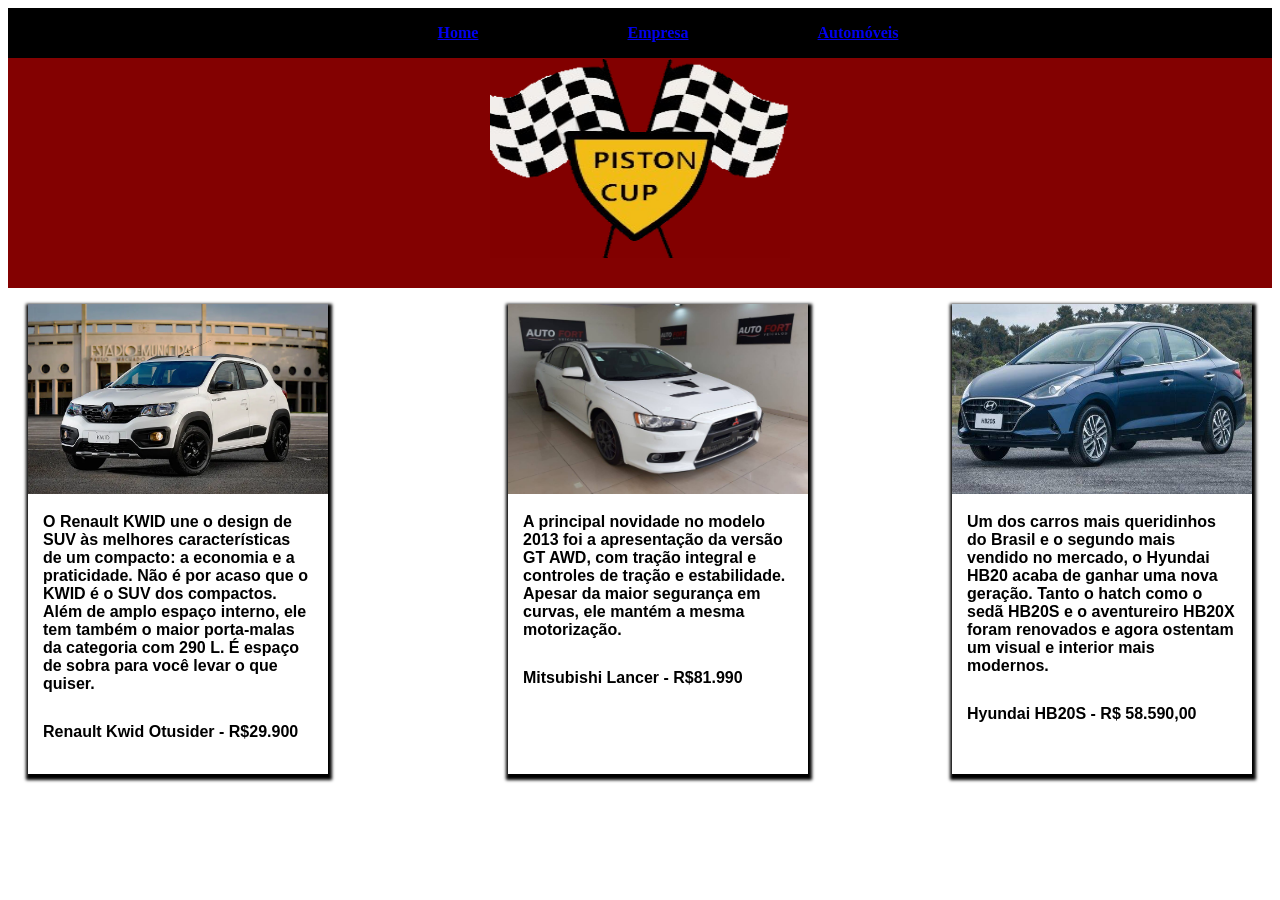
==== carros.html @ 362b1dc7 "S.A" ====
<!DOCTYPE html>
<html lang="pt-br">
<head>
    <meta charset="UTF-8">
    <meta name="viewport" content="width=device-width, initial-scale=1.0">
    <title>Carros</title>
</head>

<link rel="stylesheet"  type="text/css" href="style/style.css">


<body>

    <div class="geral">
        <div class="home">
            <p><a href="piston_cup.html">Home</a></p>
        </div>
        <div class="empresa">
            <p><a href="sobre_piston.html"> Empresa</a></p>
        </div>
        <div class="automoveis">
            <p><a href="carros.html">Automóveis</a></p>
        </div>
      </div>  

      <p align="center">
        <p class="piston"><img src="img/kisspng-racing-flags-formula-1-auto-racing-yarn-symbol-5b4c7437afbc55.6549627315317371437198.png" alt="Piston cop" width="300" height="200" class="trofeu"></p>
      </p>

     <div>
      <div id="renault">
          <img src="img/Renault_Kwid_Outsider_028baixa .jpg" alt="Kwid" width="300" height="190">
          <p class="txt">O Renault KWID une o design de SUV às melhores características de
             um compacto: a economia e a praticidade. Não é por acaso
             que o KWID é o SUV dos compactos. Além de amplo 
             espaço interno, ele tem também o maior porta-malas da categoria com 290 L. 
             É espaço de sobra para você levar o que quiser.</p> 

          <p class="txt">

              Renault Kwid Otusider - R$29.900 

          </p>
      </div>

      <div id="lancer">
          <img src="img/mitsubishi_lancer_2-0_evolution_x_turbo_2011_brasília_67faedd5-89.jpg" alt="lancer" width="300" height="190" >
          <p class="txt">
            A principal novidade no modelo 2013 foi a apresentação da versão GT AWD,
             com tração integral e controles de tração e estabilidade. Apesar da maior 
             segurança em curvas, ele mantém a mesma motorização.
          </p>

          <p class="txt">
             Mitsubishi Lancer - R$81.990 
          </p>
      </div>

      <div id="hb20">
          <img src="img/hyundai-hb20-s-seda-nova-geracao-1-660x372.jpg" alt="HBS20" width="300" height="190">
          <p class="txt">
            Um dos carros mais queridinhos do Brasil e o segundo mais vendido no mercado, 
            o Hyundai HB20 acaba de ganhar uma nova geração. Tanto o hatch como o sedã HB20S
            e o aventureiro HB20X foram renovados e agora ostentam um visual e interior mais
            modernos.
          <p  class="txt">
              Hyundai HB20S - R$ 58.590,00
          </p>

      </div>
    </div>
</body>
</html>
---- style/style.css ----
@charset "UTF-8";

.geral{
  background-color: rgb(0, 0, 0);
  height: 50px;
 }
  .home{
  color: honeydew;
  text-align: center;
  float: left;
  font-weight: bold;
  width: 200px;
  margin-left: 350px;
 }
 .automoveis{
  color: honeydew;
  text-align: center; 
  float: left;
  font-weight: bold;
  width: 200px;
 }
 .empresa{
  color: honeydew;
  text-align: center; 
  float: left;
  font-weight: bold;
  width: 200px;
 }
.inicio{
 font-size: 30px; 
 font-style: arial;
 text-align:center;
}
#pecas{
 font-size: 25px;
 text-align: center;
}
#titulo{
  font-size: 20px;
  font-family: arial;
  text-align: center;
}
#conteudo{
  font-size: 15px;
  font-family: arial;
  margin: auto;
  font-weight: bolder;
  margin-right: 100px;
  width: 700px;

}
.piston{
  text-align: center;
  background-color:rgb(131, 1, 1);
  height: 230px;
  margin-top: -16px;
}
.trofeu{
 margin-right: 100px;
 margin-left: 100px;
}
.sobre{
 margin-top: 100px;
}
#renault{
  box-shadow:  1px 3px 3px 3px black;
  margin-left: 20px;
  margin-right: 10px;
  width: 300px;
  float: left;
  height: 470px;
}
#lancer{
  box-shadow:  1px 3px 3px 3px black;
  margin-left: 170px;
  width: 300px;
  float: left;
  height: 470px;
}
#hb20{
  box-shadow:  1px 3px 3px 3px black;
  margin-left: 20px;
  margin-right: 20px;
  width: 300px;
  float: right;
  height: 470px;
}
.txt{
  padding: 15px;
  font-family: arial;
  margin: auto;
  font-weight: bolder;
}
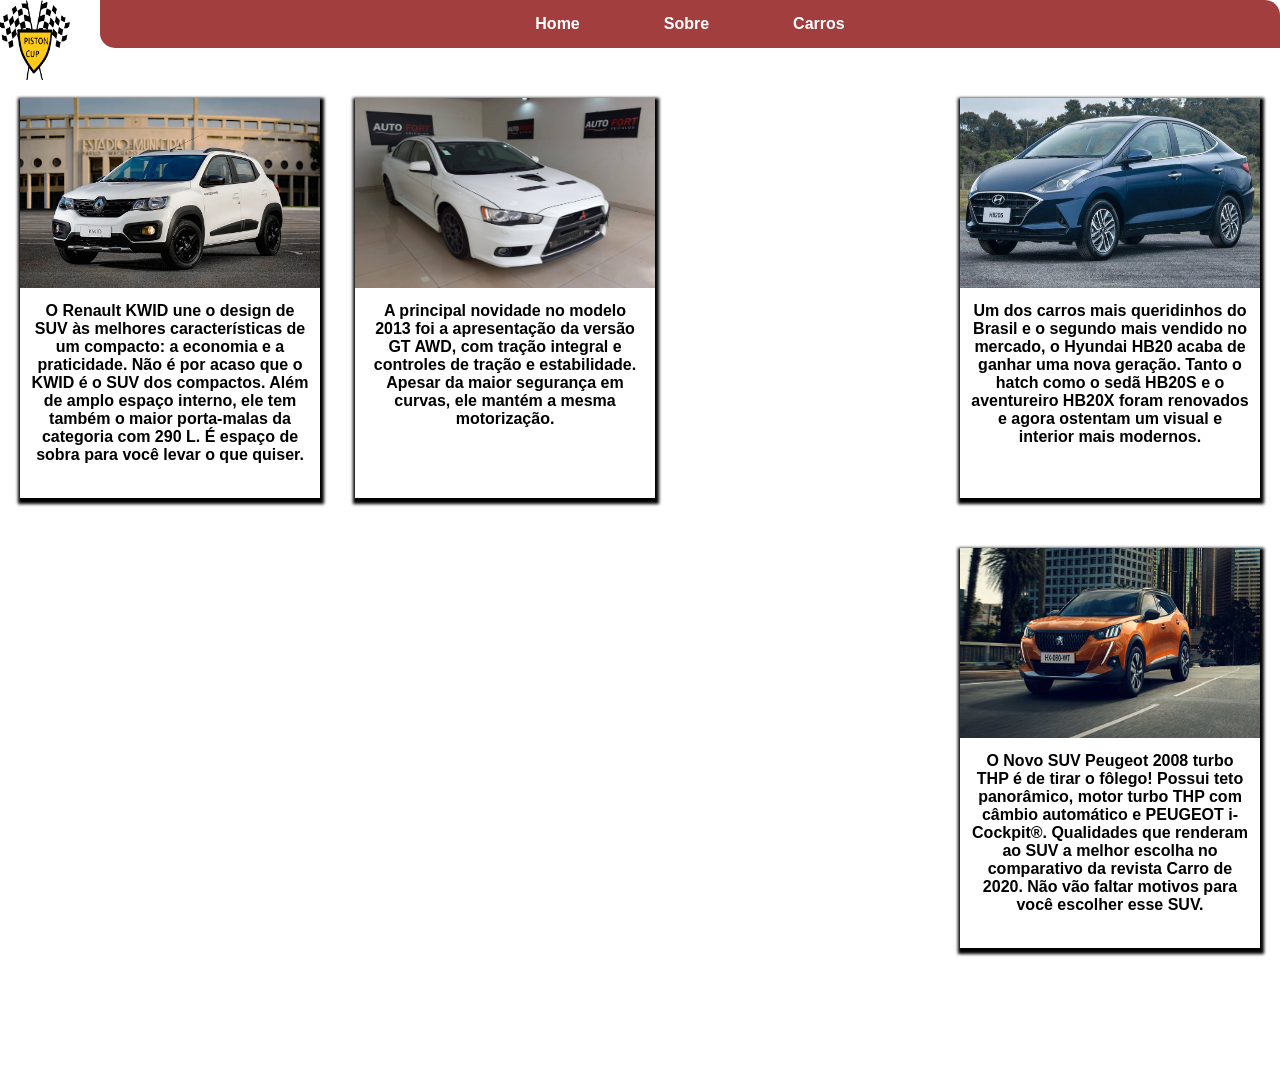
==== commit adfe1de4: "S.A" ====
--- a/carros.html
+++ b/carros.html
@@ -11,63 +11,69 @@
 
 <body>
 
-    <div class="geral">
-        <div class="home">
-            <p><a href="piston_cup.html">Home</a></p>
-        </div>
-        <div class="empresa">
-            <p><a href="sobre_piston.html"> Empresa</a></p>
-        </div>
-        <div class="automoveis">
-            <p><a href="carros.html">Automóveis</a></p>
-        </div>
-      </div>  
-
-      <p align="center">
-        <p class="piston"><img src="img/kisspng-racing-flags-formula-1-auto-racing-yarn-symbol-5b4c7437afbc55.6549627315317371437198.png" alt="Piston cop" width="300" height="200" class="trofeu"></p>
-      </p>
+   
+  <div>
+    <img src="img/kisspng-racing-flags-formula-1-auto-racing-yarn-symbol-5b4c7437afbc55.6549627315317371437198 (2).png" alt="Piston cop" width="70" height="80" class="img">
+    <header>
+      <div class="center">
+         <nav>
+            <ul>
+              <li><a href="piston_cup.html">Home</a></li>
+              <li><a href="sobre_piston.html">Sobre</a></li>
+              <li><a href="carros.html">Carros</a></li>
+            </ul>
+         </nav>
+      </div>
+  </div>
+    </header>
 
      <div>
+         
       <div id="renault">
+        <a href="kwid.html">
           <img src="img/Renault_Kwid_Outsider_028baixa .jpg" alt="Kwid" width="300" height="190">
+        </a>
           <p class="txt">O Renault KWID une o design de SUV às melhores características de
              um compacto: a economia e a praticidade. Não é por acaso
              que o KWID é o SUV dos compactos. Além de amplo 
              espaço interno, ele tem também o maior porta-malas da categoria com 290 L. 
              É espaço de sobra para você levar o que quiser.</p> 
 
-          <p class="txt">
-
-              Renault Kwid Otusider - R$29.900 
-
-          </p>
+          
       </div>
 
       <div id="lancer">
-          <img src="img/mitsubishi_lancer_2-0_evolution_x_turbo_2011_brasília_67faedd5-89.jpg" alt="lancer" width="300" height="190" >
-          <p class="txt">
-            A principal novidade no modelo 2013 foi a apresentação da versão GT AWD,
-             com tração integral e controles de tração e estabilidade. Apesar da maior 
-             segurança em curvas, ele mantém a mesma motorização.
-          </p>
-
-          <p class="txt">
-             Mitsubishi Lancer - R$81.990 
-          </p>
+          <a href="lancer.html">
+           <img src="img/mitsubishi_lancer_2-0_evolution_x_turbo_2011_brasília_67faedd5-89.jpg" alt="lancer" width="300" height="190" >
+          </a>
+            <p class="txt">
+                A principal novidade no modelo 2013 foi a apresentação da versão GT AWD,
+                com tração integral e controles de tração e estabilidade. Apesar da maior 
+                segurança em curvas, ele mantém a mesma motorização.
+            </p>
       </div>
 
       <div id="hb20">
-          <img src="img/hyundai-hb20-s-seda-nova-geracao-1-660x372.jpg" alt="HBS20" width="300" height="190">
+          <a href="hb20.html">
+           <img src="img/hyundai-hb20-s-seda-nova-geracao-1-660x372.jpg" alt="HBS20" width="300" height="190">
+          </a>
           <p class="txt">
             Um dos carros mais queridinhos do Brasil e o segundo mais vendido no mercado, 
             o Hyundai HB20 acaba de ganhar uma nova geração. Tanto o hatch como o sedã HB20S
             e o aventureiro HB20X foram renovados e agora ostentam um visual e interior mais
-            modernos.
-          <p  class="txt">
-              Hyundai HB20S - R$ 58.590,00
-          </p>
+            modernos.</p>
+      </div>
 
-      </div>
+      <div id="peogeot">
+        <a href="peogeot.html">
+         <img src="img/2019-peugeot-2008.jpg" alt="HBS20" width="300" height="190">
+        </a>
+        <p class="txt">
+            O Novo SUV Peugeot 2008 turbo THP é de tirar o fôlego! Possui teto panorâmico,
+             motor turbo THP com câmbio automático e PEUGEOT i-Cockpit®. Qualidades que renderam 
+             ao SUV a melhor escolha no comparativo da revista Carro de 2020. Não vão faltar
+              motivos para você escolher esse SUV.</p>
+    </div>
     </div>
 </body>
 </html>
--- a/style/style.css
+++ b/style/style.css
@@ -1,96 +1,174 @@
 @charset "UTF-8";
 
-.geral{
-  background-color: rgb(0, 0, 0);
-  height: 50px;
+* {
+  margin:0;
+  padding: 0;
+  box-sizing: border-box;
+}
+body{
+  height: 1080px;
+}
+.img{
+  position: fixed;
+}
+/*------Menu--------*/
+.center{
+  max-width: 1100px;
+  margin: 0 auto;
+  padding: 0 2%;
+}
+header{
+  margin-left: 100px;
+  border-radius: 0 15px;
+  padding: 15px 0;
+  text-align: center;
+  background-color: rgb(163, 62, 62);
+}
+header li {
+  font-weight: bolder;
+  font-family: 'Gill Sans', 'Gill Sans MT', Calibri, 'Trebuchet MS', sans-serif;
+  display: inline-block;
+  margin: 0 40px;
+}
+header a {
+  text-decoration: none;
+  color: white;
+}
+/*-----------------*/
+
+/*-------Peças------*/
+
+#pecas{
+  font-size: 25px;
+  text-align: center;
  }
-  .home{
-  color: honeydew;
+ #titulo{
+   font-size: 20px;
+   font-family: arial;
+   text-align: center;
+ }
+ #conteudo{
+   font-size: 15px;
+   font-family: arial;
+   margin: auto;
+   font-weight: bolder;
+   margin-right: 100px;
+   width: 700px;
+ }
+
+
+#caixa{
   text-align: center;
-  float: left;
-  font-weight: bold;
-  width: 200px;
-  margin-left: 350px;
- }
- .automoveis{
-  color: honeydew;
-  text-align: center; 
-  float: left;
-  font-weight: bold;
-  width: 200px;
- }
- .empresa{
-  color: honeydew;
-  text-align: center; 
-  float: left;
-  font-weight: bold;
-  width: 200px;
- }
-.inicio{
- font-size: 30px; 
- font-style: arial;
- text-align:center;
+  padding: 15px;
+  border: 1px solid black;
+  width: 1230px;
+  margin-left: 70px;
 }
-#pecas{
- font-size: 25px;
- text-align: center;
+#motor{
+  text-align: center;
+  padding: 15px;
+  margin-top: 20px;
+  border: 1px solid black;
+  width: 1230px;
+  height: 20%;
+  margin-left: 70px;
 }
-#titulo{
-  font-size: 20px;
-  font-family: arial;
+#difusor{
   text-align: center;
+  padding: 15px;
+  margin-top: 20px;
+  border: 1px solid black;
+  width: 1230px;
+  height: 24%;
+  margin-left: 70px;
 }
-#conteudo{
-  font-size: 15px;
-  font-family: arial;
-  margin: auto;
+/*------------------*/
+
+/*------Sobre--------*/
+#sobre{
+  font-size: 18px;
   font-weight: bolder;
-  margin-right: 100px;
-  width: 700px;
+  box-shadow: 1px 3px 3px 3px black;
+  padding: 15px;
+  margin-left: 450px;
+  margin-top: 90px;
+  width: 400px;
+}
+/*--------------------*/
 
-}
-.piston{
-  text-align: center;
-  background-color:rgb(131, 1, 1);
-  height: 230px;
-  margin-top: -16px;
-}
-.trofeu{
- margin-right: 100px;
- margin-left: 100px;
-}
-.sobre{
- margin-top: 100px;
-}
+
+/*-----Amostra de carros-------*/
 #renault{
+  margin-top: 50px;
   box-shadow:  1px 3px 3px 3px black;
   margin-left: 20px;
   margin-right: 10px;
   width: 300px;
   float: left;
-  height: 470px;
+  height: 400px;
 }
 #lancer{
+  margin-top: 50px;
   box-shadow:  1px 3px 3px 3px black;
-  margin-left: 170px;
+  margin-left: 25px;
   width: 300px;
   float: left;
-  height: 470px;
+  height: 400px;
 }
 #hb20{
+  margin-top: 50px;
   box-shadow:  1px 3px 3px 3px black;
   margin-left: 20px;
   margin-right: 20px;
   width: 300px;
   float: right;
-  height: 470px;
+  height: 400px;
 }
+#peogeot{
+  margin-top: 50px;
+  box-shadow:  1px 3px 3px 3px black;
+  margin-left: 20px;
+  margin-right: 20px;
+  width: 300px;
+  float: right;
+  height: 400px;
+}
+/*-------------------*/
+
 .txt{
-  padding: 15px;
+  text-align: center;
+  padding: 10px;
   font-family: arial;
   margin: auto;
   font-weight: bolder;
 }
+/*----------Carros---------*/
+#kwid{
+  margin-top: 50px;
+  width: 800px;
+  box-shadow:  1px 3px 3px 3px black;
+  margin-left: 290px;
+}
+#mitsubishi{
+  margin-top: 50px;
+  width: 800px;
+  box-shadow:  1px 3px 3px 3px black;
+  margin-left: 290px;
+}
+#hyundai{
+  margin-top: 50px;
+  width: 800px;
+  box-shadow:  1px 3px 3px 3px black;
+  margin-left: 290px;
+}
+#peogeot2008{  
+  margin-top: 50px;
+  width: 800px;
+  box-shadow:  1px 3px 3px 3px black;
+  margin-left: 290px;}
+
+/*------------------------*/
 
 
 
+
